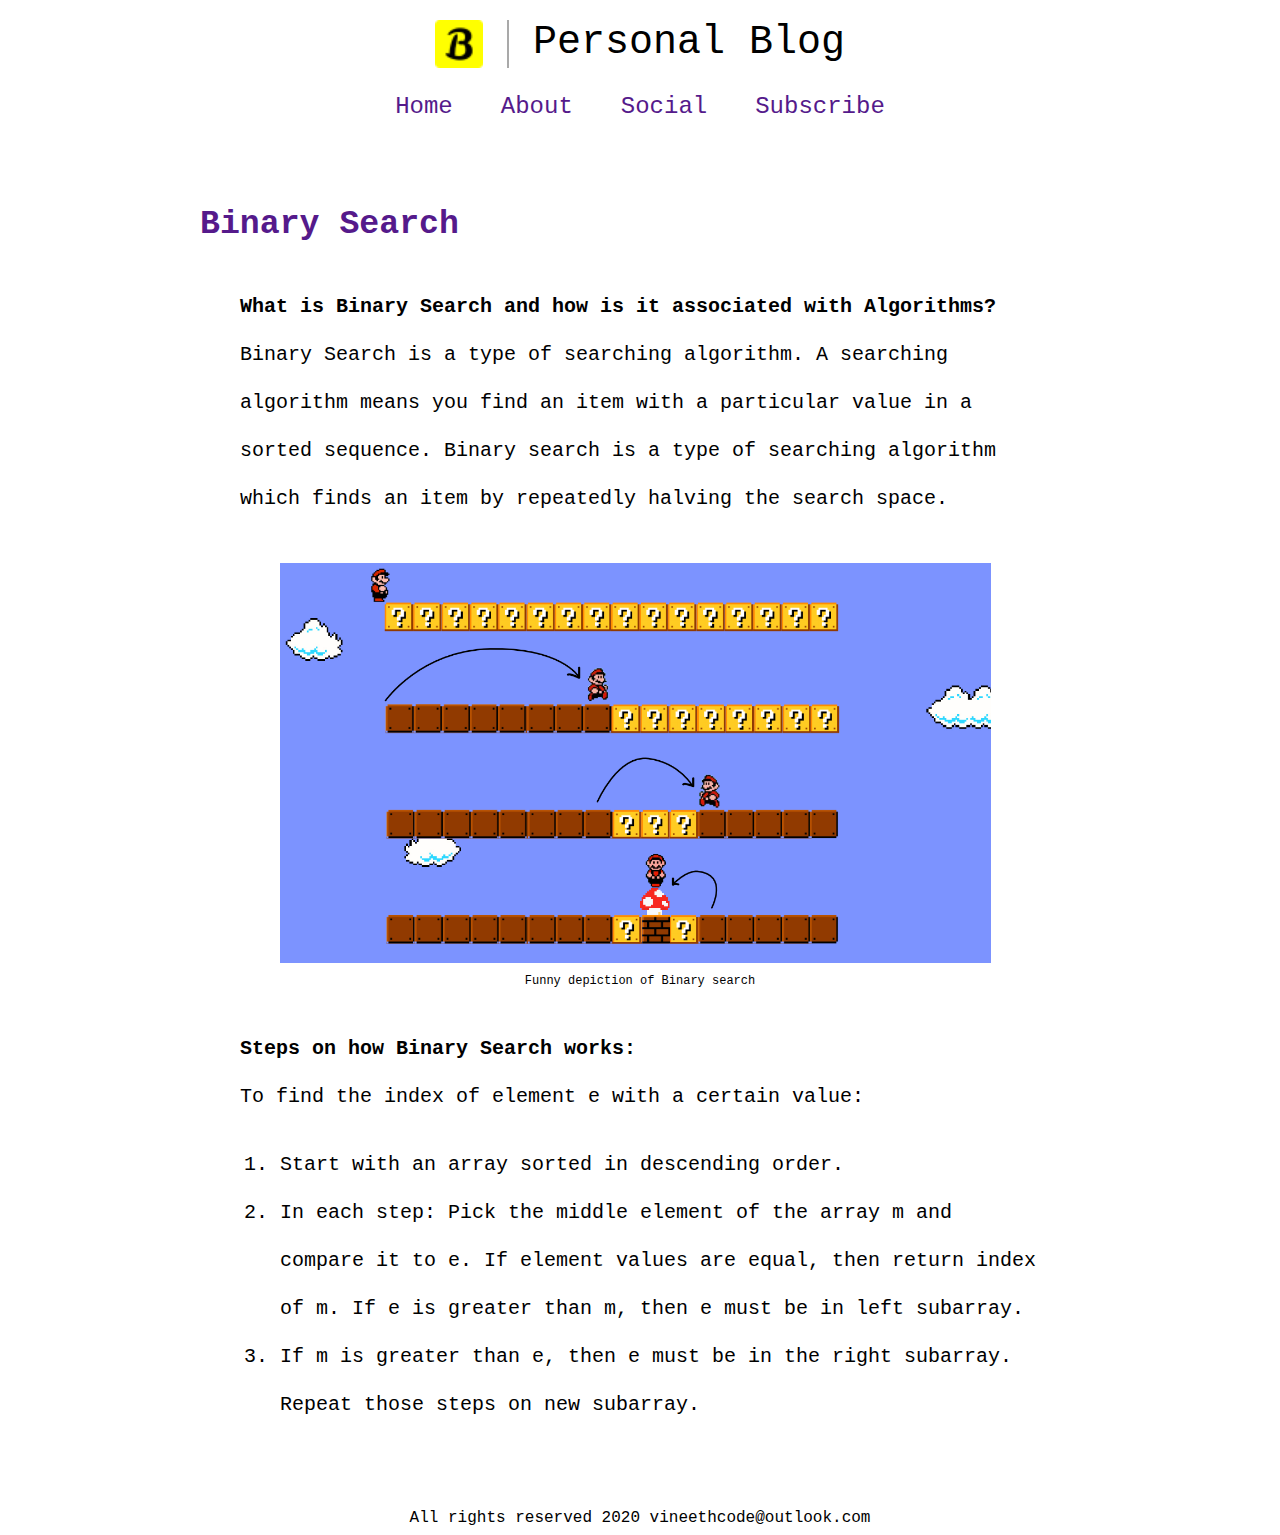
==== blog_posts/binary_search.html @ 4b213653 "feat(blog): added basic blog post template" ====
<!DOCTYPE html>
<html>
  <head>
    <meta charset="UTF-8" />
    <title>Personal Blog</title>
    <meta name="description" content="Personal Blog" />
    <meta name="keywords" content="HTML, CSS" />
    <meta name="author" content="Vineeth Code" />
    <meta name="viewport" content="width=device-width, initial-scale=1.0" />

    <link
      rel="shortcut icon"
      href="../images/favicon.ico"
      type="image/x-icon"
    />
    <link rel="stylesheet" href="../styles/main.css" />
    <link rel="stylesheet" href="../styles/blog_post.css" />
  </head>
  <body>
    <header class="header-container">
      <img
        class="header-content header-img"
        src="../images/favicon-32x32.png"
        alt="blog"
      />
      <div class="header-content vertical-line"></div>
      <span class="header-content">Personal Blog</span>
    </header>
    <nav class="nav-container">
      <a class="nav-items" href="../index.html">Home</a>
      <a class="nav-items" href="../index.html">About</a>
      <a class="nav-items" href="../index.html">Social</a>
      <a class="nav-items" href="../index.html">Subscribe</a>
    </nav>

    <article class="blog-post">
      <header>
        <h5 class="title-header">
          <a href="./binary_search.html">Binary Search</a>
        </h5>
      </header>
      <main class="article-content">
        <p>
          <strong>
            What is Binary Search and how is it associated with
            Algorithms?</strong
          >
          <br />
          Binary Search is a type of searching algorithm. A searching algorithm
          means you find an item with a particular value in a sorted sequence.
          Binary search is a type of searching algorithm which finds an item by
          repeatedly halving the search space.
        </p>
        <figure>
          <img src="../images/binary-search.png" alt="Binary search" />
          <figcaption class="img-caption">
            Funny depiction of Binary search
          </figcaption>
        </figure>
        <p>
          <strong>
            Steps on how Binary Search works:
          </strong>
          <br />
          To find the index of element e with a certain value:
        </p>
        <ol>
          <li>
            Start with an array sorted in descending order.
          </li>
          <li>
            In each step: Pick the middle element of the array m and compare it
            to e. If element values are equal, then return index of m. If e is
            greater than m, then e must be in left subarray.
          </li>
          <li>
            If m is greater than e, then e must be in the right subarray. Repeat
            those steps on new subarray.
          </li>
        </ol>
      </main>
    </article>

    <footer class="footer-container">
      <section>All rights reserved 2020 vineethcode@outlook.com</section>
    </footer>
  </body>
</html>
---- styles/main.css ----
body {
  font: 2.5em "Lucida Sans", Courier, monospace;
}

.header-container {
  display: flex;
  justify-content: center;
  margin: 0.5em auto;
}

.header-content {
  margin: 0em 0.3em;
}

.header-img {
  width: 1.2em;
}

.vertical-line {
  border-left: 2px solid #a9a9a9;
}

.nav-container {
  display: flex;
  justify-content: center;
  margin: 0.5em auto;
}

.nav-items {
  display: inline-block;
  border: none;
  padding: 0.2em 0.5em;
  color: #551a8b;
  text-align: center;
  text-decoration: none;
  font-size: 0.6em;
  margin: 0 0.5em;
  cursor: pointer;
}

.bio {
  display: flex;
  max-width: 15em;
  margin: 0.5em auto;
  align-items: center;
}

.profile-pic {
  max-width: 30%;
  margin-left: 1em;
  margin-right: 1em;
  width: 3.5rem;
  height: 3.5rem;
  border-radius: 1em;
}

.list-container {
  display: grid;
  /* border: 0.05em solid green; */
  max-width: 26em;
  margin: 2em auto;
  grid-template-columns: minmax(10em, 12em) minmax(10em, 12em);
  grid-template-rows: auto;
  justify-items: center;
  grid-gap: 2em;
}

.card {
  display: block;
  /* border: 0.05em solid red; */
  max-width: 10em;
  margin: auto 1em;
}

a {
  margin: 0;
  color: #551a8b;
  text-decoration: none;
}

.title-header {
  margin: 0;
  text-decoration: none;
}

.sub-header {
  margin-top: 0em;
  font-size: 0.4em;
  color: #a9a9a9;
}

p {
  font-size: 0.5em;
}

.footer-container {
  display: flex;
  justify-content: center;
  font-size: 0.4em;
}
---- styles/blog_post.css ----
.blog-post {
  width: 70%;
  max-width: 22em;
  /* border: solid 1px brown; */
  margin: 2em auto;
}

.article-content {
  line-height: 1.2em;
  margin: 1em;
}

img {
  max-width: 18em;
  max-height: 10em;
}

.img-caption {
  font-size: 0.3em;
  line-height: 0.7em;
  text-align: center;
}

ol,
ul {
  font-size: 0.5em;
}
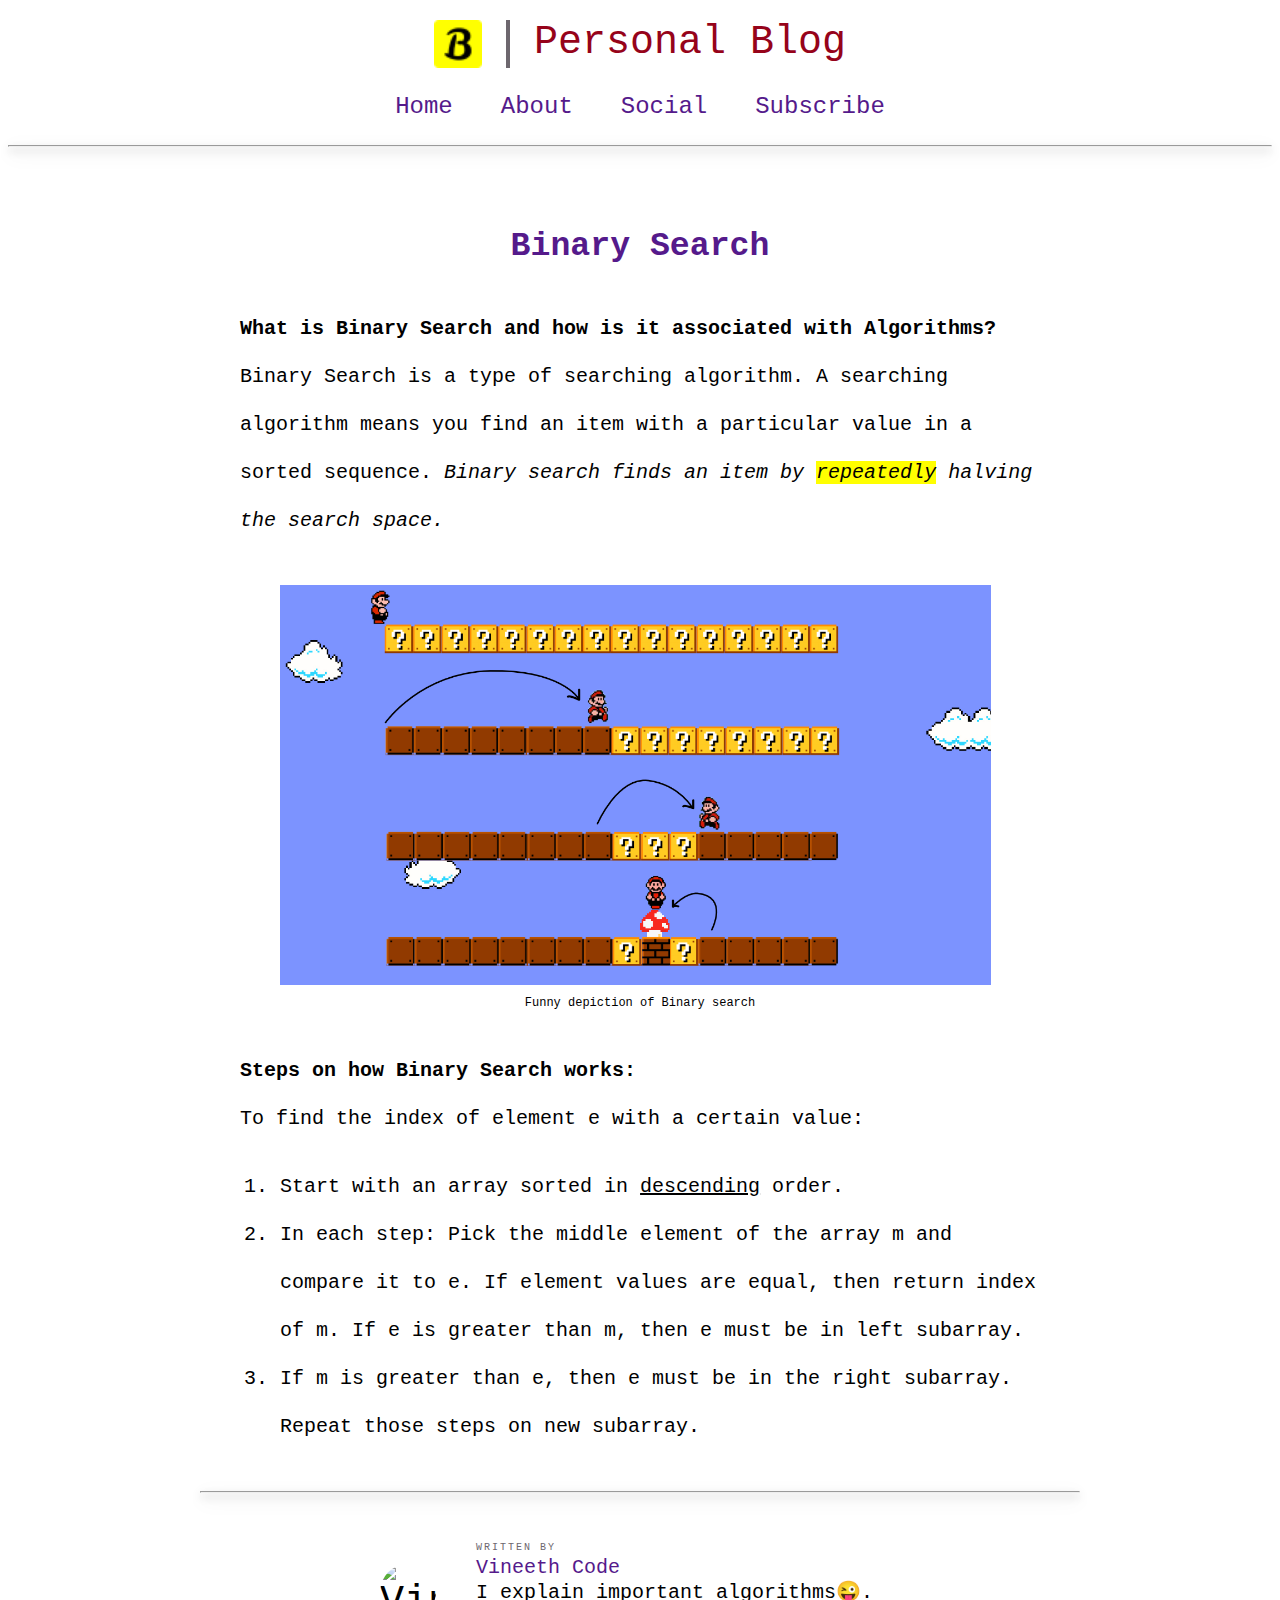
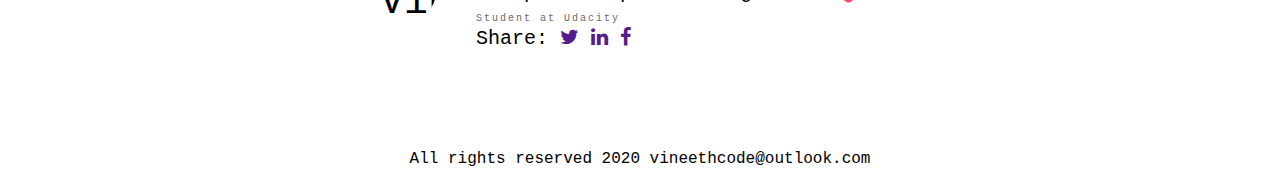
==== commit 5ddfaca9: "final styling home page" ====
--- a/blog_posts/binary_search.html
+++ b/blog_posts/binary_search.html
@@ -15,6 +15,12 @@
     />
     <link rel="stylesheet" href="../styles/main.css" />
     <link rel="stylesheet" href="../styles/blog_post.css" />
+    <link
+      href="https://stackpath.bootstrapcdn.com/font-awesome/4.7.0/css/font-awesome.min.css"
+      rel="stylesheet"
+      integrity="sha384-wvfXpqpZZVQGK6TAh5PVlGOfQNHSoD2xbE+QkPxCAFlNEevoEH3Sl0sibVcOQVnN"
+      crossorigin="anonymous"
+    />
   </head>
   <body>
     <header class="header-container">
@@ -32,6 +38,7 @@
       <a class="nav-items" href="../index.html">Social</a>
       <a class="nav-items" href="../index.html">Subscribe</a>
     </nav>
+    <hr class="content-divider" />
 
     <article class="blog-post">
       <header>
@@ -48,8 +55,10 @@
           <br />
           Binary Search is a type of searching algorithm. A searching algorithm
           means you find an item with a particular value in a sorted sequence.
-          Binary search is a type of searching algorithm which finds an item by
-          repeatedly halving the search space.
+          <i>
+            Binary search finds an item by <mark>repeatedly</mark> halving the
+            search space.
+          </i>
         </p>
         <figure>
           <img src="../images/binary-search.png" alt="Binary search" />
@@ -65,9 +74,7 @@
           To find the index of element e with a certain value:
         </p>
         <ol>
-          <li>
-            Start with an array sorted in descending order.
-          </li>
+          <li>Start with an array sorted in <u>descending</u> order.</li>
           <li>
             In each step: Pick the middle element of the array m and compare it
             to e. If element values are equal, then return index of m. If e is
@@ -79,6 +86,39 @@
           </li>
         </ol>
       </main>
+      <hr class="content-divider" />
+
+      <section>
+        <div class="bio">
+          <img
+            class="profile-pic"
+            src="https://github.com/vineethcode33.png"
+            alt="Vineeth Code"
+          />
+          <p class="bio-description">
+            <span class="sub-text"> WRITTEN BY</span>
+            <br />
+            <a href="https://github.com/vineethcode33/personal_blog"
+              >Vineeth Code</a
+            >
+            <br />
+            I&nbsp;explain important algorithms&#128540;.
+            <br />
+            <span class="sub-text">Student at Udacity</span>
+            <br />
+            Share:
+            <a href="https://twitter.com/intent/tweet?text=Binary%20Search">
+              <i class="fa fa-twitter"></i>
+            </a>
+            <a href="https://linkedin.com/">
+              <i class="fa fa-linkedin"></i>
+            </a>
+            <a href="https://facebook.com/">
+              <i class="fa fa-facebook"></i>
+            </a>
+          </p>
+        </div>
+      </section>
     </article>
 
     <footer class="footer-container">
--- a/styles/main.css
+++ b/styles/main.css
@@ -2,6 +2,10 @@
   font: 2.5em "Lucida Sans", Courier, monospace;
 }
 
+.container {
+  max-width: 26em;
+  margin: 0 auto;
+}
 .header-container {
   display: flex;
   justify-content: center;
@@ -10,6 +14,7 @@
 
 .header-content {
   margin: 0em 0.3em;
+  color: #96031a;
 }
 
 .header-img {
@@ -17,7 +22,7 @@
 }
 
 .vertical-line {
-  border-left: 2px solid #a9a9a9;
+  border-left: 0.3rem solid #6d676e;
 }
 
 .nav-container {
@@ -37,7 +42,10 @@
   margin: 0 0.5em;
   cursor: pointer;
 }
-
+.content-divider {
+  position: relative;
+  box-shadow: 0 4px 8px 0 rgba(0, 0, 0, 0.2), 0 6px 20px 0 rgba(0, 0, 0, 0.19);
+}
 .bio {
   display: flex;
   max-width: 15em;
@@ -54,22 +62,19 @@
   border-radius: 1em;
 }
 
+.cards-container {
+  margin: 0 auto;
+}
+
 .list-container {
   display: grid;
-  /* border: 0.05em solid green; */
-  max-width: 26em;
-  margin: 2em auto;
-  grid-template-columns: minmax(10em, 12em) minmax(10em, 12em);
+  grid-template-columns: repeat(1, 0.5fr) repeat(1, 0.5fr);
   grid-template-rows: auto;
-  justify-items: center;
-  grid-gap: 2em;
+  justify-content: space-evenly;
 }
 
 .card {
-  display: block;
-  /* border: 0.05em solid red; */
-  max-width: 10em;
-  margin: auto 1em;
+  margin: 1em;
 }
 
 a {
@@ -97,4 +102,5 @@
   display: flex;
   justify-content: center;
   font-size: 0.4em;
+  float: ;
 }
--- a/styles/blog_post.css
+++ b/styles/blog_post.css
@@ -1,3 +1,7 @@
+.title-header {
+  text-align: center;
+}
+
 .blog-post {
   width: 70%;
   max-width: 22em;
@@ -25,3 +29,9 @@
 ul {
   font-size: 0.5em;
 }
+
+.sub-text {
+  letter-spacing: 0.2em;
+  font-size: 0.5em;
+  color: #6d676e;
+}
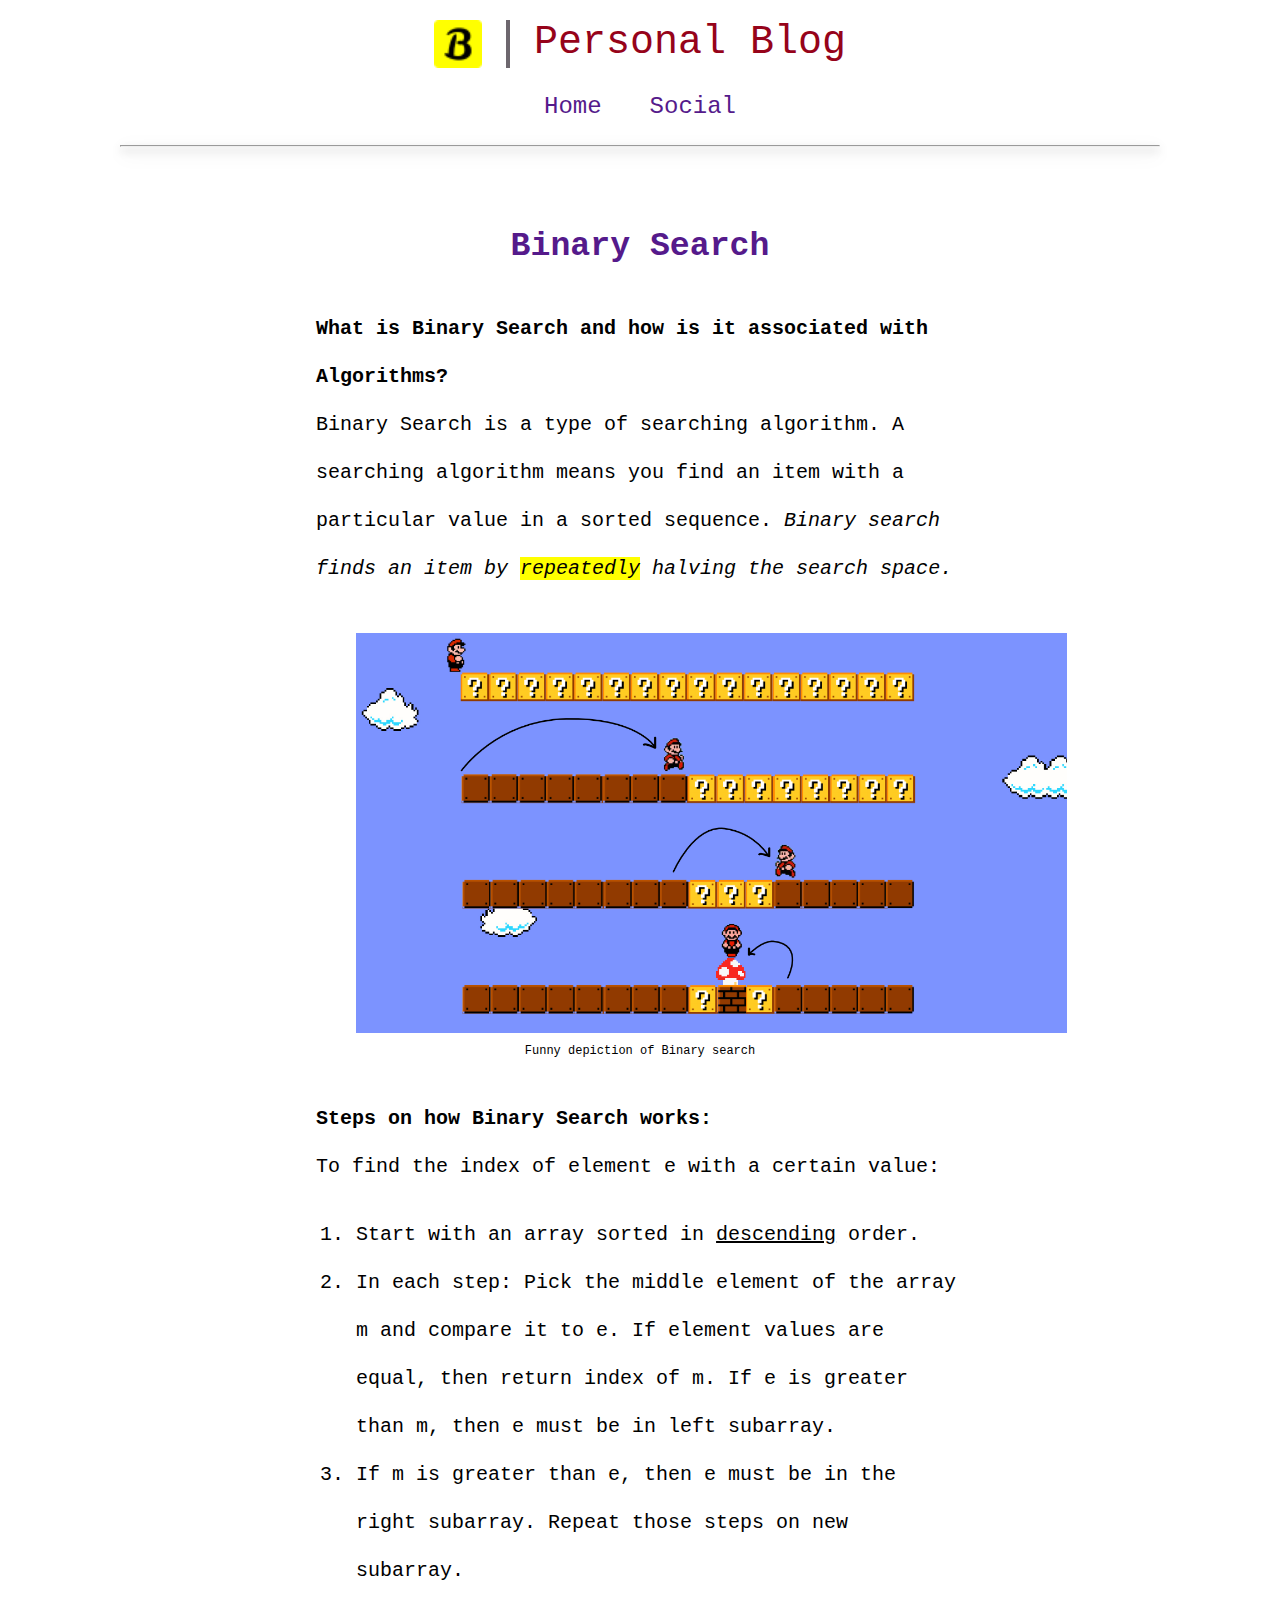
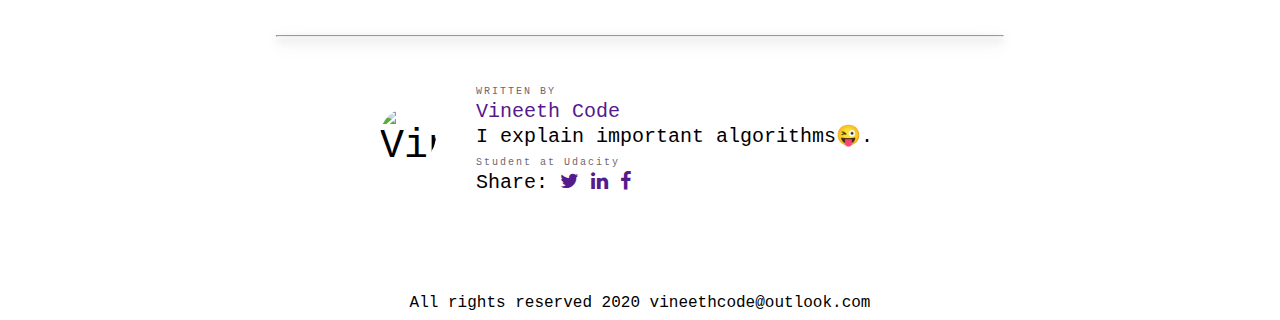
==== commit 3ef9a0b4: "added final changes for mobile and tablet screens" ====
--- a/blog_posts/binary_search.html
+++ b/blog_posts/binary_search.html
@@ -23,106 +23,107 @@
     />
   </head>
   <body>
-    <header class="header-container">
-      <img
-        class="header-content header-img"
-        src="../images/favicon-32x32.png"
-        alt="blog"
-      />
-      <div class="header-content vertical-line"></div>
-      <span class="header-content">Personal Blog</span>
-    </header>
-    <nav class="nav-container">
-      <a class="nav-items" href="../index.html">Home</a>
-      <a class="nav-items" href="../index.html">About</a>
-      <a class="nav-items" href="../index.html">Social</a>
-      <a class="nav-items" href="../index.html">Subscribe</a>
-    </nav>
-    <hr class="content-divider" />
-
-    <article class="blog-post">
-      <header>
-        <h5 class="title-header">
-          <a href="./binary_search.html">Binary Search</a>
-        </h5>
+    <div class="container">
+      <header class="header-container">
+        <img
+          class="header-content header-img"
+          src="../images/favicon-32x32.png"
+          alt="blog"
+        />
+        <div class="header-content vertical-line"></div>
+        <span class="header-content">Personal Blog</span>
       </header>
-      <main class="article-content">
-        <p>
-          <strong>
-            What is Binary Search and how is it associated with
-            Algorithms?</strong
-          >
-          <br />
-          Binary Search is a type of searching algorithm. A searching algorithm
-          means you find an item with a particular value in a sorted sequence.
-          <i>
-            Binary search finds an item by <mark>repeatedly</mark> halving the
-            search space.
-          </i>
-        </p>
-        <figure>
-          <img src="../images/binary-search.png" alt="Binary search" />
-          <figcaption class="img-caption">
-            Funny depiction of Binary search
-          </figcaption>
-        </figure>
-        <p>
-          <strong>
-            Steps on how Binary Search works:
-          </strong>
-          <br />
-          To find the index of element e with a certain value:
-        </p>
-        <ol>
-          <li>Start with an array sorted in <u>descending</u> order.</li>
-          <li>
-            In each step: Pick the middle element of the array m and compare it
-            to e. If element values are equal, then return index of m. If e is
-            greater than m, then e must be in left subarray.
-          </li>
-          <li>
-            If m is greater than e, then e must be in the right subarray. Repeat
-            those steps on new subarray.
-          </li>
-        </ol>
-      </main>
+      <nav class="nav-container">
+        <a class="nav-items" href="../index.html">Home</a>
+        <a class="nav-items" href="../social.html">Social</a>
+      </nav>
       <hr class="content-divider" />
 
-      <section>
-        <div class="bio">
-          <img
-            class="profile-pic"
-            src="https://github.com/vineethcode33.png"
-            alt="Vineeth Code"
-          />
-          <p class="bio-description">
-            <span class="sub-text"> WRITTEN BY</span>
-            <br />
-            <a href="https://github.com/vineethcode33/personal_blog"
-              >Vineeth Code</a
+      <article class="blog-post">
+        <header>
+          <h5 class="title-header">
+            <a href="./binary_search.html">Binary Search</a>
+          </h5>
+        </header>
+        <main class="article-content">
+          <p>
+            <strong>
+              What is Binary Search and how is it associated with
+              Algorithms?</strong
             >
             <br />
-            I&nbsp;explain important algorithms&#128540;.
+            Binary Search is a type of searching algorithm. A searching
+            algorithm means you find an item with a particular value in a sorted
+            sequence.
+            <i>
+              Binary search finds an item by <mark>repeatedly</mark> halving the
+              search space.
+            </i>
+          </p>
+          <figure>
+            <img src="../images/binary-search.png" alt="Binary search" />
+            <figcaption class="img-caption">
+              Funny depiction of Binary search
+            </figcaption>
+          </figure>
+          <p>
+            <strong>
+              Steps on how Binary Search works:
+            </strong>
             <br />
-            <span class="sub-text">Student at Udacity</span>
-            <br />
-            Share:
-            <a href="https://twitter.com/intent/tweet?text=Binary%20Search">
-              <i class="fa fa-twitter"></i>
-            </a>
-            <a href="https://linkedin.com/">
-              <i class="fa fa-linkedin"></i>
-            </a>
-            <a href="https://facebook.com/">
-              <i class="fa fa-facebook"></i>
-            </a>
+            To find the index of element e with a certain value:
           </p>
-        </div>
-      </section>
-    </article>
+          <ol>
+            <li>Start with an array sorted in <u>descending</u> order.</li>
+            <li>
+              In each step: Pick the middle element of the array m and compare
+              it to e. If element values are equal, then return index of m. If e
+              is greater than m, then e must be in left subarray.
+            </li>
+            <li>
+              If m is greater than e, then e must be in the right subarray.
+              Repeat those steps on new subarray.
+            </li>
+          </ol>
+        </main>
+        <hr class="content-divider" />
 
-    <footer class="footer-container">
-      <section>All rights reserved 2020 vineethcode@outlook.com</section>
-    </footer>
+        <section>
+          <div class="bio">
+            <img
+              class="profile-pic"
+              src="https://github.com/vineethcode33.png"
+              alt="Vineeth Code"
+            />
+            <p class="bio-description">
+              <span class="sub-text"> WRITTEN BY</span>
+              <br />
+              <a href="https://github.com/vineethcode33/personal_blog"
+                >Vineeth Code</a
+              >
+              <br />
+              I&nbsp;explain important algorithms&#128540;.
+              <br />
+              <span class="sub-text">Student at Udacity</span>
+              <br />
+              Share:
+              <a href="https://twitter.com/intent/tweet?text=Binary%20Search">
+                <i class="fa fa-twitter"></i>
+              </a>
+              <a href="https://linkedin.com/">
+                <i class="fa fa-linkedin"></i>
+              </a>
+              <a href="https://facebook.com/">
+                <i class="fa fa-facebook"></i>
+              </a>
+            </p>
+          </div>
+        </section>
+      </article>
+
+      <footer class="footer-container">
+        <section>All rights reserved 2020 vineethcode@outlook.com</section>
+      </footer>
+    </div>
   </body>
 </html>
--- a/styles/main.css
+++ b/styles/main.css
@@ -1,3 +1,6 @@
+@import url("./medium_screens.css") screen;
+@import url("./mobile_screens.css") screen;
+
 body {
   font: 2.5em "Lucida Sans", Courier, monospace;
 }
@@ -102,5 +105,12 @@
   display: flex;
   justify-content: center;
   font-size: 0.4em;
-  float: ;
 }
+
+.social {
+  margin: 2em 4em;
+}
+
+td {
+  padding: 1em 2em;
+}
--- a/styles/blog_post.css
+++ b/styles/blog_post.css
@@ -1,3 +1,6 @@
+@import url("./mobile_screens.css") screen;
+@import url("./medium_screens.css") screen;
+
 .title-header {
   text-align: center;
 }
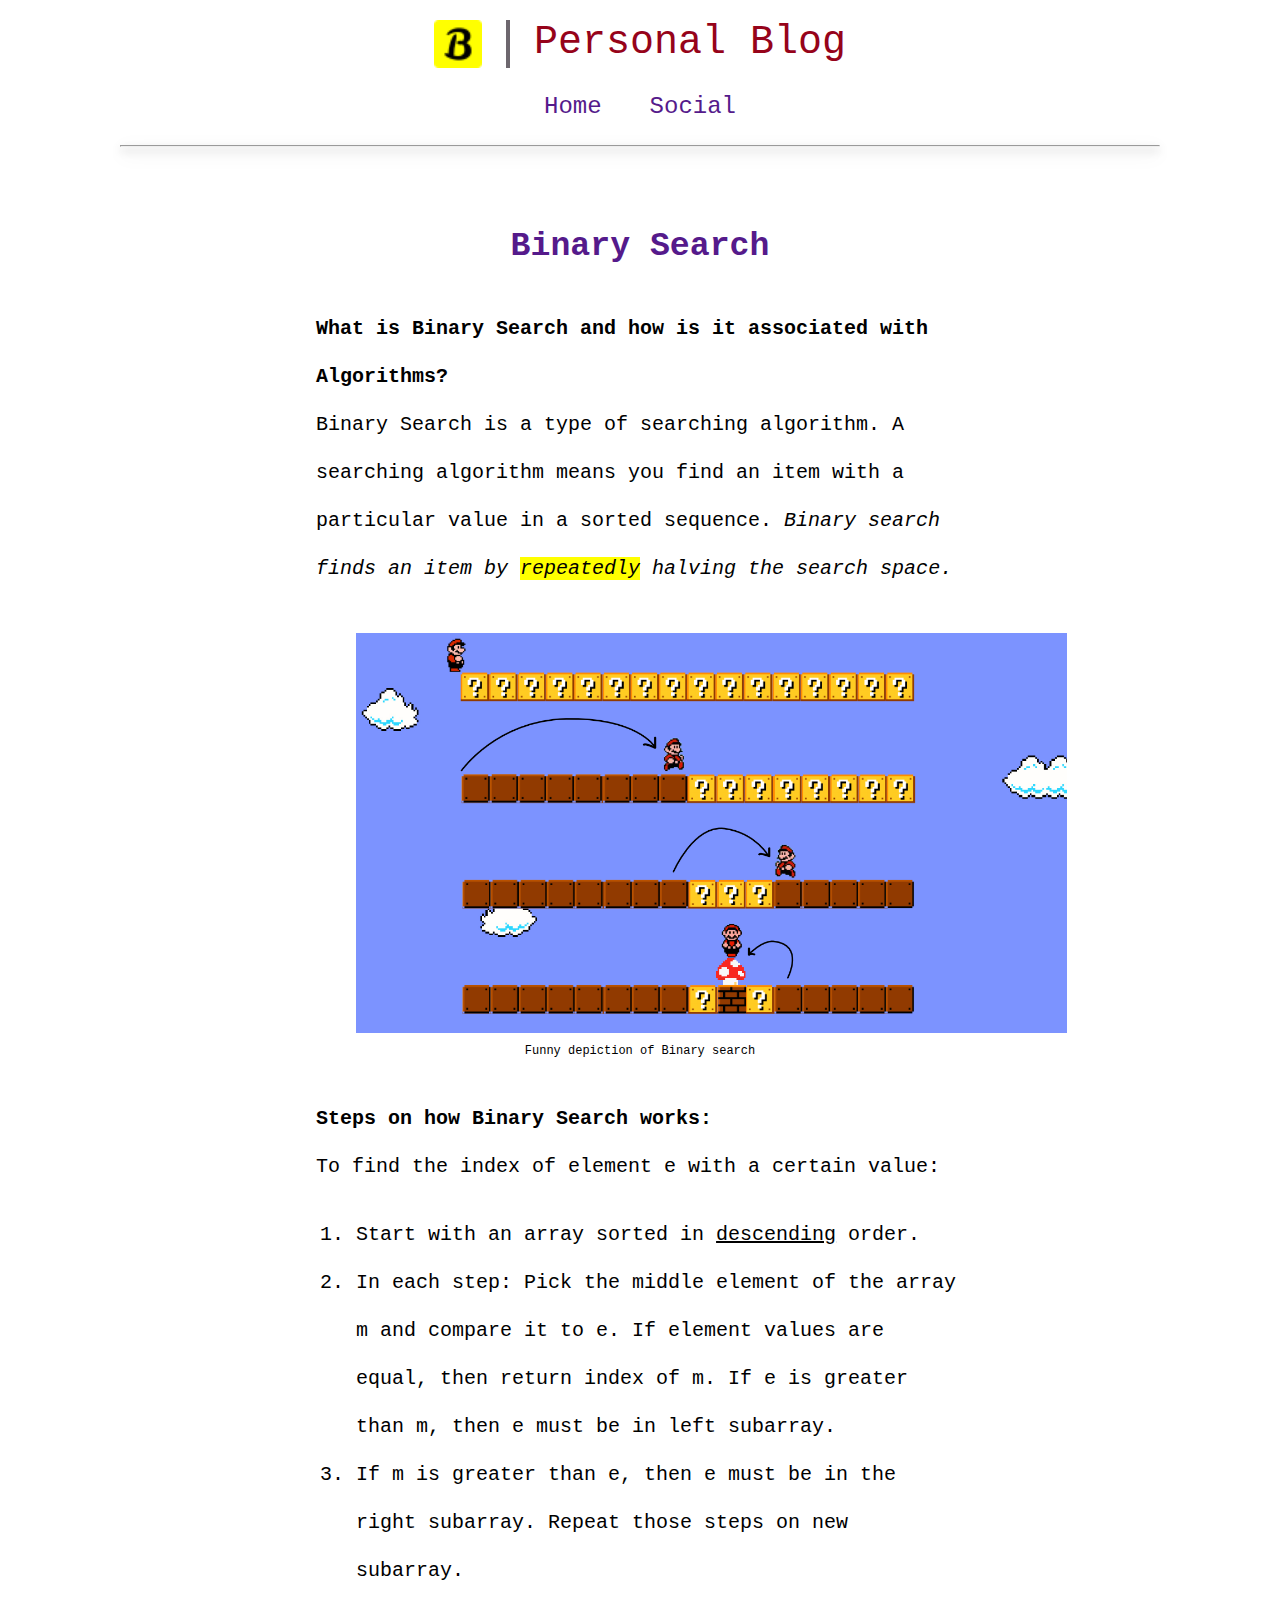
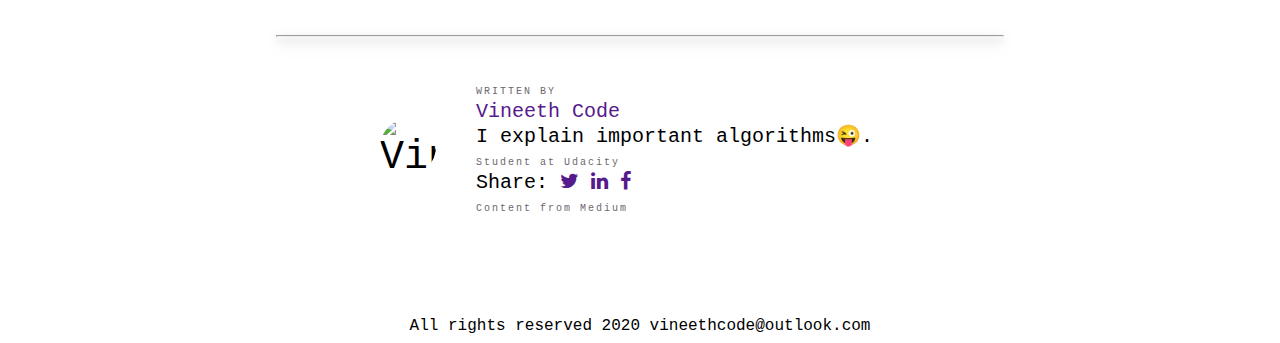
==== commit a03130bb: "added credits as articles content is taken from medium" ====
--- a/blog_posts/binary_search.html
+++ b/blog_posts/binary_search.html
@@ -116,6 +116,8 @@
               <a href="https://facebook.com/">
                 <i class="fa fa-facebook"></i>
               </a>
+              <br />
+              <span class="sub-text">Content from Medium</span>
             </p>
           </div>
         </section>
